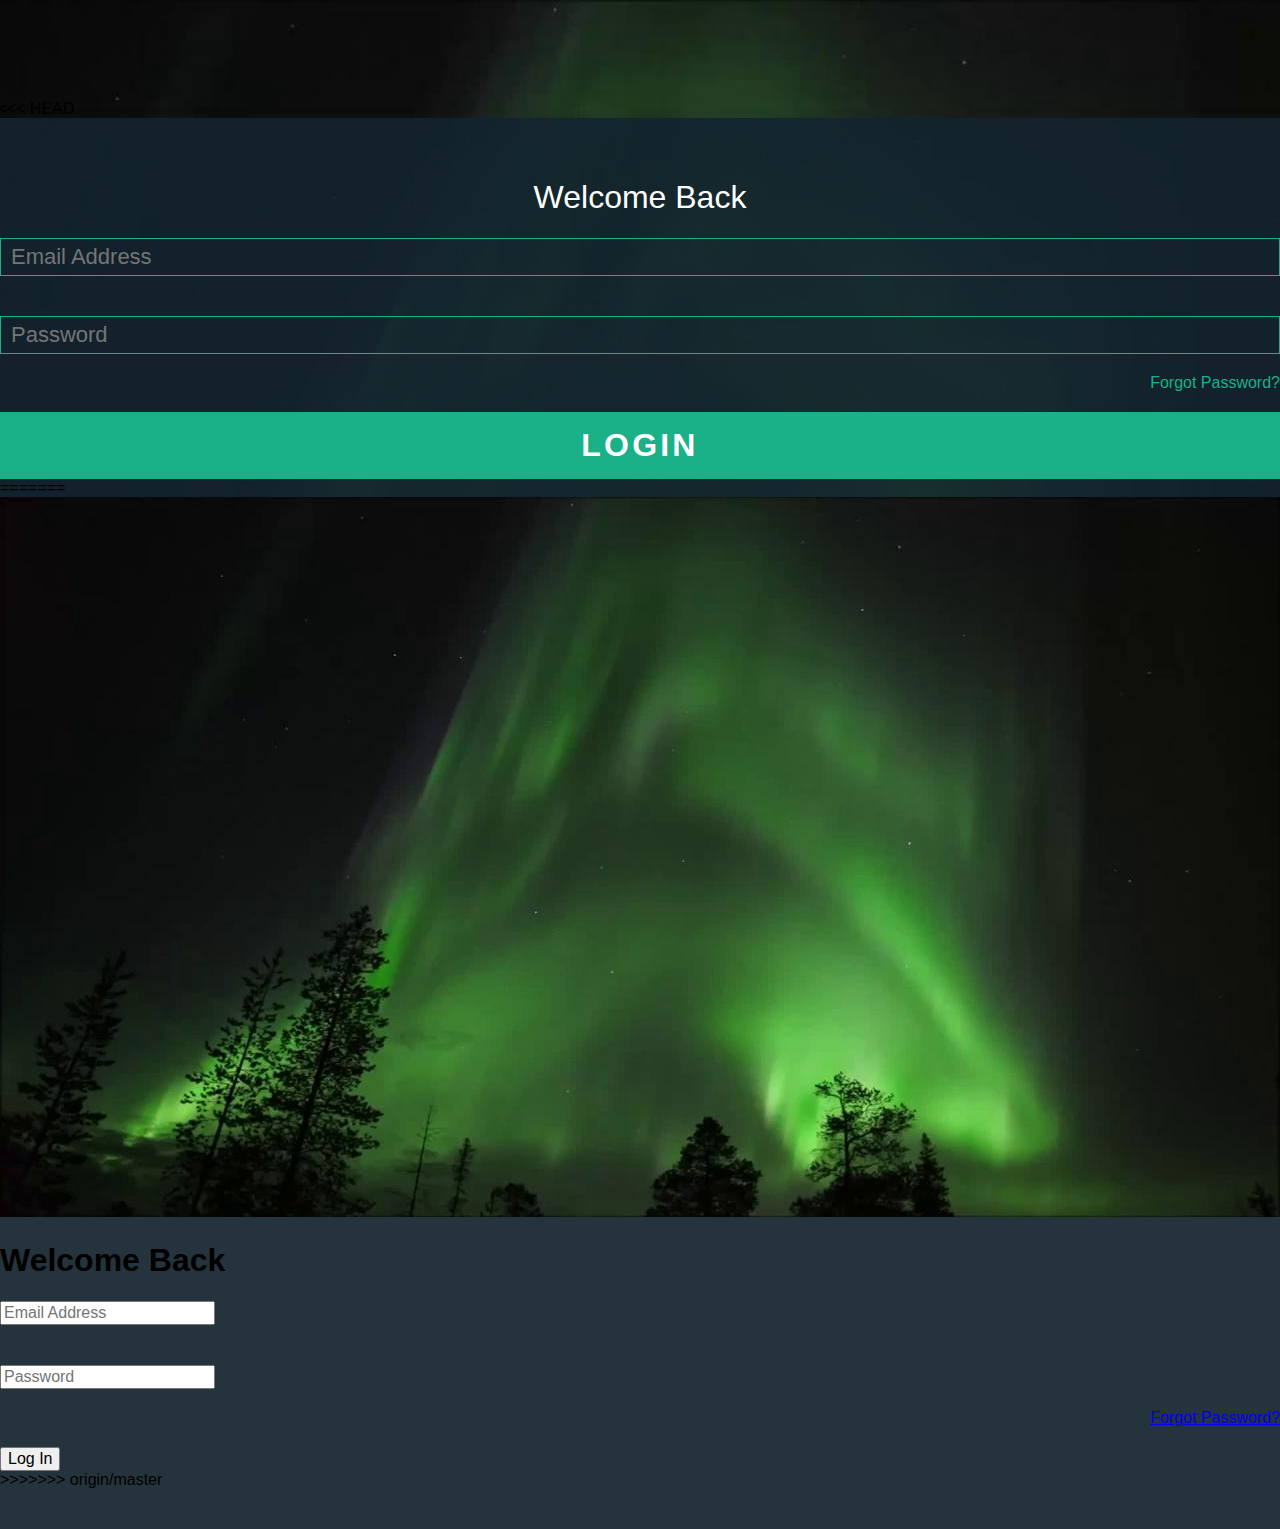
==== login.html @ 343e1aca "Merge remote-tracking branch 'origin/master'" ====
<!DOCTYPE html>
<html id="loginhtml" lang="en" ng-app="myApp">
  <head>
    <meta charset="utf-8">
    <title>Login</title>
    <link rel="stylesheet" href="css/base.css">
  </head>
  <body>
<<<<<<< HEAD
    <video id="loginvideo" poster="img/aurora.jpg" autoplay="true" loop="">
      <source src="img/aurora.mp4" type="video/mp4">
      <source src="img/aurora.webm" type="video/webm">
    </video>
    <div class="loginform">
      <div id="login">
        <h1 id="loginheader">Welcome Back</h1>
        <form id="logmein" action="/" method="post" onsubmit="return logIn(this)">
          <div class="field-wrap">
            <input id="loginEmail" type="email" name="email" placeholder="Email Address" required="" class="logininput">
          </div>
          <div class="field-wrap">
            <input id="loginPassword" type="password" name="password" placeholder="Password" required="" class="logininput">
          </div>
          <p class="forgot"><a href="#" class="loginlink">Forgot Password?</a></p>
          <input type="submit" value="LOGIN" class="loginbutton">
        </form>
=======
    <div class="login">
      <video poster="img/aurora.jpg" autoplay="true" loop="">
        <source src="img/aurora.mp4" type="video/mp4">
        <source src="img/aurora.webm" type="video/webm">
      </video>
      <div class="form">
        <div id="login">
          <h1>Welcome Back</h1>
          <form action="/" method="post">
            <div class="field-wrap">
              <input type="email" name="email" placeholder="Email Address" required="">
            </div>
            <div class="field-wrap">
              <input type="password" name="pasword" placeholder="Password" required="">
            </div>
            <p class="forgot"><a href="#">Forgot Password?</a></p>
            <button class="button button-block">Log In</button>
          </form>
        </div>
>>>>>>> origin/master
      </div>
    </div>
    <script src="js/login.js"></script>
  </body>
</html>
<!--NOTE TO SELF-->
<!--Sett opp grunt-jade og watch-->
---- css/base.css ----
/*! normalize.css v3.0.2 | MIT License | git.io/normalize */
/**
 * 1. Set default font family to sans-serif.
 * 2. Prevent iOS text size adjust after orientation change, without disabling
 *    user zoom. */
html {
  font-family: sans-serif;
  /* 1 */
  -ms-text-size-adjust: 100%;
  /* 2 */
  -webkit-text-size-adjust: 100%;
  /* 2 */
}

/**
 * Remove default margin. */
body {
  margin: 0;
}

/* HTML5 display definitions
 * ========================================================================== */
/**
 * Correct `block` display not defined for any HTML5 element in IE 8/9.
 * Correct `block` display not defined for `details` or `summary` in IE 10/11
 * and Firefox.
 * Correct `block` display not defined for `main` in IE 11. */
article,
aside,
details,
figcaption,
figure,
footer,
header,
hgroup,
main,
menu,
nav,
section,
summary {
  display: block;
}

/**
 * 1. Correct `inline-block` display not defined in IE 8/9.
 * 2. Normalize vertical alignment of `progress` in Chrome, Firefox, and Opera. */
audio,
canvas,
progress,
video {
  display: inline-block;
  /* 1 */
  vertical-align: baseline;
  /* 2 */
}

/**
 * Prevent modern browsers from displaying `audio` without controls.
 * Remove excess height in iOS 5 devices. */
audio:not([controls]) {
  display: none;
  height: 0;
}

/**
 * Address `[hidden]` styling not present in IE 8/9/10.
 * Hide the `template` element in IE 8/9/11, Safari, and Firefox < 22. */
[hidden],
template {
  display: none;
}

/* Links
 * ========================================================================== */
/**
 * Remove the gray background color from active links in IE 10. */
a {
  background-color: transparent;
}

/**
 * Improve readability when focused and also mouse hovered in all browsers. */
a:active,
a:hover {
  outline: 0;
}

/* Text-level semantics
 * ========================================================================== */
/**
 * Address styling not present in IE 8/9/10/11, Safari, and Chrome. */
abbr[title] {
  border-bottom: 1px dotted;
}

/**
 * Address style set to `bolder` in Firefox 4+, Safari, and Chrome. */
b,
strong {
  font-weight: bold;
}

/**
 * Address styling not present in Safari and Chrome. */
dfn {
  font-style: italic;
}

/**
 * Address variable `h1` font-size and margin within `section` and `article`
 * contexts in Firefox 4+, Safari, and Chrome. */
h1 {
  font-size: 2em;
  margin: 0.67em 0;
}

/**
 * Address styling not present in IE 8/9. */
mark {
  background: #ff0;
  color: #000;
}

/**
 * Address inconsistent and variable font size in all browsers. */
small {
  font-size: 80%;
}

/**
 * Prevent `sub` and `sup` affecting `line-height` in all browsers. */
sub,
sup {
  font-size: 75%;
  line-height: 0;
  position: relative;
  vertical-align: baseline;
}

sup {
  top: -0.5em;
}

sub {
  bottom: -0.25em;
}

/* Embedded content
 * ========================================================================== */
/**
 * Remove border when inside `a` element in IE 8/9/10. */
img {
  border: 0;
}

/**
 * Correct overflow not hidden in IE 9/10/11. */
svg:not(:root) {
  overflow: hidden;
}

/* Grouping content
 * ========================================================================== */
/**
 * Address margin not present in IE 8/9 and Safari. */
figure {
  margin: 1em 40px;
}

/**
 * Address differences between Firefox and other browsers. */
hr {
  -moz-box-sizing: content-box;
  box-sizing: content-box;
  height: 0;
}

/**
 * Contain overflow in all browsers. */
pre {
  overflow: auto;
}

/**
 * Address odd `em`-unit font size rendering in all browsers. */
code,
kbd,
pre,
samp {
  font-family: monospace, monospace;
  font-size: 1em;
}

/* Forms
 * ========================================================================== */
/**
 * Known limitation: by default, Chrome and Safari on OS X allow very limited
 * styling of `select`, unless a `border` property is set. */
/**
 * 1. Correct color not being inherited.
 *    Known issue: affects color of disabled elements.
 * 2. Correct font properties not being inherited.
 * 3. Address margins set differently in Firefox 4+, Safari, and Chrome. */
button,
input,
optgroup,
select,
textarea {
  color: inherit;
  /* 1 */
  font: inherit;
  /* 2 */
  margin: 0;
  /* 3 */
}

/**
 * Address `overflow` set to `hidden` in IE 8/9/10/11. */
button {
  overflow: visible;
}

/**
 * Address inconsistent `text-transform` inheritance for `button` and `select`.
 * All other form control elements do not inherit `text-transform` values.
 * Correct `button` style inheritance in Firefox, IE 8/9/10/11, and Opera.
 * Correct `select` style inheritance in Firefox. */
button,
select {
  text-transform: none;
}

/**
 * 1. Avoid the WebKit bug in Android 4.0.* where (2) destroys native `audio`
 *    and `video` controls.
 * 2. Correct inability to style clickable `input` types in iOS.
 * 3. Improve usability and consistency of cursor style between image-type
 *    `input` and others. */
button,
html input[type="button"],
input[type="reset"],
input[type="submit"] {
  -webkit-appearance: button;
  /* 2 */
  cursor: pointer;
  /* 3 */
}

/**
 * Re-set default cursor for disabled elements. */
button[disabled],
html input[disabled] {
  cursor: default;
}

/**
 * Remove inner padding and border in Firefox 4+. */
button::-moz-focus-inner,
input::-moz-focus-inner {
  border: 0;
  padding: 0;
}

/**
 * Address Firefox 4+ setting `line-height` on `input` using `!important` in
 * the UA stylesheet. */
input {
  line-height: normal;
}

/**
 * It's recommended that you don't attempt to style these elements.
 * Firefox's implementation doesn't respect box-sizing, padding, or width.
 *
 * 1. Address box sizing set to `content-box` in IE 8/9/10.
 * 2. Remove excess padding in IE 8/9/10. */
input[type="checkbox"],
input[type="radio"] {
  box-sizing: border-box;
  /* 1 */
  padding: 0;
  /* 2 */
}

/**
 * Fix the cursor style for Chrome's increment/decrement buttons. For certain
 * `font-size` values of the `input`, it causes the cursor style of the
 * decrement button to change from `default` to `text`. */
input[type="number"]::-webkit-inner-spin-button,
input[type="number"]::-webkit-outer-spin-button {
  height: auto;
}

/**
 * 1. Address `appearance` set to `searchfield` in Safari and Chrome.
 * 2. Address `box-sizing` set to `border-box` in Safari and Chrome
 *    (include `-moz` to future-proof). */
input[type="search"] {
  -webkit-appearance: textfield;
  /* 1 */
  -moz-box-sizing: content-box;
  -webkit-box-sizing: content-box;
  /* 2 */
  box-sizing: content-box;
}

/**
 * Remove inner padding and search cancel button in Safari and Chrome on OS X.
 * Safari (but not Chrome) clips the cancel button when the search input has
 * padding (and `textfield` appearance). */
input[type="search"]::-webkit-search-cancel-button,
input[type="search"]::-webkit-search-decoration {
  -webkit-appearance: none;
}

/**
 * Define consistent border, margin, and padding. */
fieldset {
  border: 1px solid #c0c0c0;
  margin: 0 2px;
  padding: 0.35em 0.625em 0.75em;
}

/**
 * 1. Correct `color` not being inherited in IE 8/9/10/11.
 * 2. Remove padding so people aren't caught out if they zero out fieldsets. */
legend {
  border: 0;
  /* 1 */
  padding: 0;
  /* 2 */
}

/**
 * Remove default vertical scrollbar in IE 8/9/10/11. */
textarea {
  overflow: auto;
}

/**
 * Don't inherit the `font-weight` (applied by a rule above).
 * NOTE: the default cannot safely be changed in Chrome and Safari on OS X. */
optgroup {
  font-weight: bold;
}

/* Tables
 * ========================================================================== */
/**
 * Remove most spacing between table cells. */
table {
  border-collapse: collapse;
  border-spacing: 0;
}

td,
th {
  padding: 0;
}

.row {
  list-style: none;
  margin-left: -20px;
}

.col--2-of-2, .col--4-of-4, .col--5-of-5, .col--6-of-6, .col--8-of-8, .col--10-of-10, .col--12-of-12 {
  width: 100%;
}

.col--1-of-2, .col--2-of-4, .col--3-of-6, .col--4-of-8, .col--5-of-10, .col--6-of-12 {
  width: 50%;
}

.col--2-of-6, .col--4-of-12 {
  width: 33.33333%;
}

.col--4-of-6, .col--8-of-12 {
  width: 66.66667%;
}

.col--1-of-4, .col--2-of-8, .col--3-of-12 {
  width: 25%;
}

.col--3-of-4, .col--6-of-8, .col--9-of-12 {
  width: 75%;
}

.col--push-2-of-2, .col--push-4-of-4, .col--push-5-of-5, .col--push-6-of-6, .col--push-8-of-8, .col--push-10-of-10, .col--push-12-of-12 {
  margin-left: 100%;
}

.col--push-1-of-2, .col--push-2-of-4, .col--push-3-of-6, .col--push-4-of-8, .col--push-5-of-10, .col--push-6-of-12 {
  margin-left: 50%;
}

.col--push-2-of-6, .col--push-4-of-12 {
  margin-left: 33.33333%;
}

.col--push-4-of-6, .col--push-8-of-12 {
  margin-left: 66.66667%;
}

.col--push-1-of-4, .col--push-2-of-8, .col--push-3-of-12 {
  margin-left: 25%;
}

.col--push-3-of-4, .col--push-6-of-8, .col--push-9-of-12 {
  margin-left: 75%;
}

.col--pull-2-of-2, .col--pull-4-of-4, .col--pull-5-of-5, .col--pull-6-of-6, .col--pull-8-of-8, .col--pull-10-of-10, .col--pull-12-of-12 {
  margin-left: -100%;
}

.col--pull-1-of-2, .col--pull-2-of-4, .col--pull-3-of-6, .col--pull-4-of-8, .col--pull-5-of-10, .col--pull-6-of-12 {
  margin-left: -50%;
}

.col--pull-2-of-6, .col--pull-4-of-12 {
  margin-left: -33.33333%;
}

.col--pull-4-of-6, .col--pull-8-of-12 {
  margin-left: -66.66667%;
}

.col--pull-1-of-4, .col--pull-2-of-8, .col--pull-3-of-12 {
  margin-left: -25%;
}

.col--pull-3-of-4, .col--pull-6-of-8, .col--pull-9-of-12 {
  margin-left: -75%;
}

.col--1-of-5 {
  width: 20%;
}

.col--push-1-of-5 {
  margin-left: 20%;
}

.col--pull-1-of-5 {
  margin-left: -20%;
}

.col--2-of-5 {
  width: 40%;
}

.col--push-2-of-5 {
  margin-left: 40%;
}

.col--pull-2-of-5 {
  margin-left: -40%;
}

.col--3-of-5 {
  width: 60%;
}

.col--push-3-of-5 {
  margin-left: 60%;
}

.col--pull-3-of-5 {
  margin-left: -60%;
}

.col--4-of-5 {
  width: 80%;
}

.col--push-4-of-5 {
  margin-left: 80%;
}

.col--pull-4-of-5 {
  margin-left: -80%;
}

.col--1-of-6 {
  width: 16.66667%;
}

.col--push-1-of-6 {
  margin-left: 16.66667%;
}

.col--pull-1-of-6 {
  margin-left: -16.66667%;
}

.col--5-of-6 {
  width: 83.33333%;
}

.col--push-5-of-6 {
  margin-left: 83.33333%;
}

.col--pull-5-of-6 {
  margin-left: -83.33333%;
}

.col--1-of-8 {
  width: 12.5%;
}

.col--push-1-of-8 {
  margin-left: 12.5%;
}

.col--pull-1-of-8 {
  margin-left: -12.5%;
}

.col--3-of-8 {
  width: 37.5%;
}

.col--push-3-of-8 {
  margin-left: 37.5%;
}

.col--pull-3-of-8 {
  margin-left: -37.5%;
}

.col--5-of-8 {
  width: 62.5%;
}

.col--push-5-of-8 {
  margin-left: 62.5%;
}

.col--pull-5-of-8 {
  margin-left: -62.5%;
}

.col--7-of-8 {
  width: 87.5%;
}

.col--push-7-of-8 {
  margin-left: 87.5%;
}

.col--pull-7-of-8 {
  margin-left: -87.5%;
}

.col--1-of-10 {
  width: 10%;
}

.col--push-1-of-10 {
  margin-left: 10%;
}

.col--pull-1-of-10 {
  margin-left: -10%;
}

.col--2-of-10 {
  width: 20%;
}

.col--push-2-of-10 {
  margin-left: 20%;
}

.col--pull-2-of-10 {
  margin-left: -20%;
}

.col--3-of-10 {
  width: 30%;
}

.col--push-3-of-10 {
  margin-left: 30%;
}

.col--pull-3-of-10 {
  margin-left: -30%;
}

.col--4-of-10 {
  width: 40%;
}

.col--push-4-of-10 {
  margin-left: 40%;
}

.col--pull-4-of-10 {
  margin-left: -40%;
}

.col--6-of-10 {
  width: 60%;
}

.col--push-6-of-10 {
  margin-left: 60%;
}

.col--pull-6-of-10 {
  margin-left: -60%;
}

.col--7-of-10 {
  width: 70%;
}

.col--push-7-of-10 {
  margin-left: 70%;
}

.col--pull-7-of-10 {
  margin-left: -70%;
}

.col--8-of-10 {
  width: 80%;
}

.col--push-8-of-10 {
  margin-left: 80%;
}

.col--pull-8-of-10 {
  margin-left: -80%;
}

.col--9-of-10 {
  width: 90%;
}

.col--push-9-of-10 {
  margin-left: 90%;
}

.col--pull-9-of-10 {
  margin-left: -90%;
}

.col--1-of-12 {
  width: 8.33333%;
}

.col--push-1-of-12 {
  margin-left: 8.33333%;
}

.col--pull-1-of-12 {
  margin-left: -8.33333%;
}

.col--2-of-12 {
  width: 16.66667%;
}

.col--push-2-of-12 {
  margin-left: 16.66667%;
}

.col--pull-2-of-12 {
  margin-left: -16.66667%;
}

.col--5-of-12 {
  width: 41.66667%;
}

.col--push-5-of-12 {
  margin-left: 41.66667%;
}

.col--pull-5-of-12 {
  margin-left: -41.66667%;
}

.col--7-of-12 {
  width: 58.33333%;
}

.col--push-7-of-12 {
  margin-left: 58.33333%;
}

.col--pull-7-of-12 {
  margin-left: -58.33333%;
}

.col--10-of-12 {
  width: 83.33333%;
}

.col--push-10-of-12 {
  margin-left: 83.33333%;
}

.col--pull-10-of-12 {
  margin-left: -83.33333%;
}

.col--11-of-12 {
  width: 91.66667%;
}

.col--push-11-of-12 {
  margin-left: 91.66667%;
}

.col--pull-11-of-12 {
  margin-left: -91.66667%;
}

.col {
  box-sizing: border-box;
  display: inline-block;
  margin-right: -.25em;
  min-height: 1px;
  padding-left: 20px;
  vertical-align: top;
}

@media (max-width: 700px) {
  .col {
    display: block;
    margin-left: 0;
    margin-right: 0;
    width: auto;
  }
}

@media (max-width: 700px) and (min-width: 480px) {
  .col[class*="col--m-"] {
    display: inline-block;
    margin-right: -.24em;
  }
  .col.col--m-1-of-2, .col.col--m-2-of-4 {
    width: 50%;
  }
  .col.col--m-1-of-3 {
    width: 33.33333%;
  }
  .col.col--m-2-of-3 {
    width: 66.66667%;
  }
  .col.col--m-1-of-4 {
    width: 25%;
  }
  .col.col--m-3-of-4 {
    width: 75%;
  }
}

@media (max-width: 480px) {
  .col[class*="col--s-"] {
    display: inline-block;
    margin-right: -.24em;
  }
  .col.col--s-1-of-2, .col.col--s-2-of-4 {
    width: 50%;
  }
  .col.col--s-1-of-3 {
    width: 33.33333%;
  }
  .col.col--s-2-of-3 {
    width: 66.66667%;
  }
  .col.col--s-1-of-4 {
    width: 25%;
  }
  .col.col--s-3-of-4 {
    width: 75%;
  }
}

.col--centered {
  display: block;
  margin-left: auto;
  margin-right: auto;
}

.col--d-first {
  float: left;
}

.col--d-last {
  float: right;
}

.row--no-gutter {
  margin-left: 0;
  width: 100%;
}

.row--no-gutter .col {
  padding-left: 0;
}

.row--no-gutter .col--span-all {
  margin-left: 0;
  width: 100%;
}

.col--ab {
  vertical-align: bottom;
}

.col--am {
  vertical-align: middle;
}

* {
  box-sizing: border-box;
}

html, body {
  height: 100%;
}

header {
  background-color: pink;
  width: 100%;
  height: 100px;
  display: flex;
  justify-content: center;
  align-items: center;
}

header svg#logo {
  height: 50px;
}

.page-wrap {
  min-height: 100%;
  /* equal to footer height */
  margin-bottom: -200px;
}

.page-wrap:after {
  content: "";
  display: block;
}

footer, .page-wrap:after {
  height: 200px;
}

footer {
  background-color: teal;
}

<<<<<<< HEAD
* {
  box-sizing: border-box;
}

*:before, *:after {
  box-sizing: border-box;
}

#loginhtml {
  background: #c1bdba;
  font-family: 'Roboto', sans-serif;
  display: flex;
  width: 100vw;
  height: 100vh;
  align-items: center;
  justify-content: center;
  overflow: hidden;
  margin-top: 100px;
}

#loginvideo {
  position: absolute;
  top: 50%;
  left: 50%;
  transform: translate(-50%, -50%);
  min-width: 100%;
  min-height: 100%;
  width: auto;
  height: auto;
  z-index: -1;
}

.loginlink {
  text-decoration: none;
  color: #1ab188;
  -webkit-transition: .5s ease;
  transition: .5s ease;
}

.loginlink:hover {
  color: #138566;
}

.loginform {
  background: rgba(19, 35, 47, 0.9);
  padding: 40px;
  border-radius: 4px;
  box-shadow: 0 4px 10px 4px rgba(19, 35, 47, 0.3);
}

#loginheader {
  text-align: center;
  color: #ffffff;
  font-weight: 300;
  margin: 30 0 30 0;
}

.logininput {
  font-size: 22px;
  display: block;
  width: 100%;
  height: 100%;
  padding: 5px 10px;
  background: none;
  background-image: none;
  border: 1px solid #1ab188;
  color: #ffffff;
  border-radius: 0;
  -webkit-transition: border-color .25s ease, box-shadow .25s ease;
  transition: border-color .25s ease, box-shadow .25s ease;
  -webkit-appearance: none;
}

.logininput:focus {
  outline: #138566;
}

.field-wrap {
  position: relative;
  margin-bottom: 40px;
}

textarea {
  border: 2px solid #a0b3b0;
  resize: vertical;
}

.loginbutton {
  border: 0;
  outline: none;
  border-radius: 0;
  padding: 15px 0;
  font-size: 2rem;
  font-weight: 600;
  text-transform: uppercase;
  letter-spacing: .1em;
  display: block;
  width: 100%;
  background: #1ab188;
  color: #ffffff;
  -webkit-transition: all 0.5s ease;
  transition: all 0.5s ease;
  -webkit-appearance: none;
}

.loginbutton:hover, .loginbutton:focus {
  background: #138566;
}

.forgot {
  margin-top: -20px;
  text-align: right;
  margin-bottom: 20px;
}
=======
#container {
  width: calc(100% - 100px);
  max-width: 1060px;
  padding: 0px 50px;
  margin: 0 auto;
  border: 2px solid red;
}
>>>>>>> origin/master
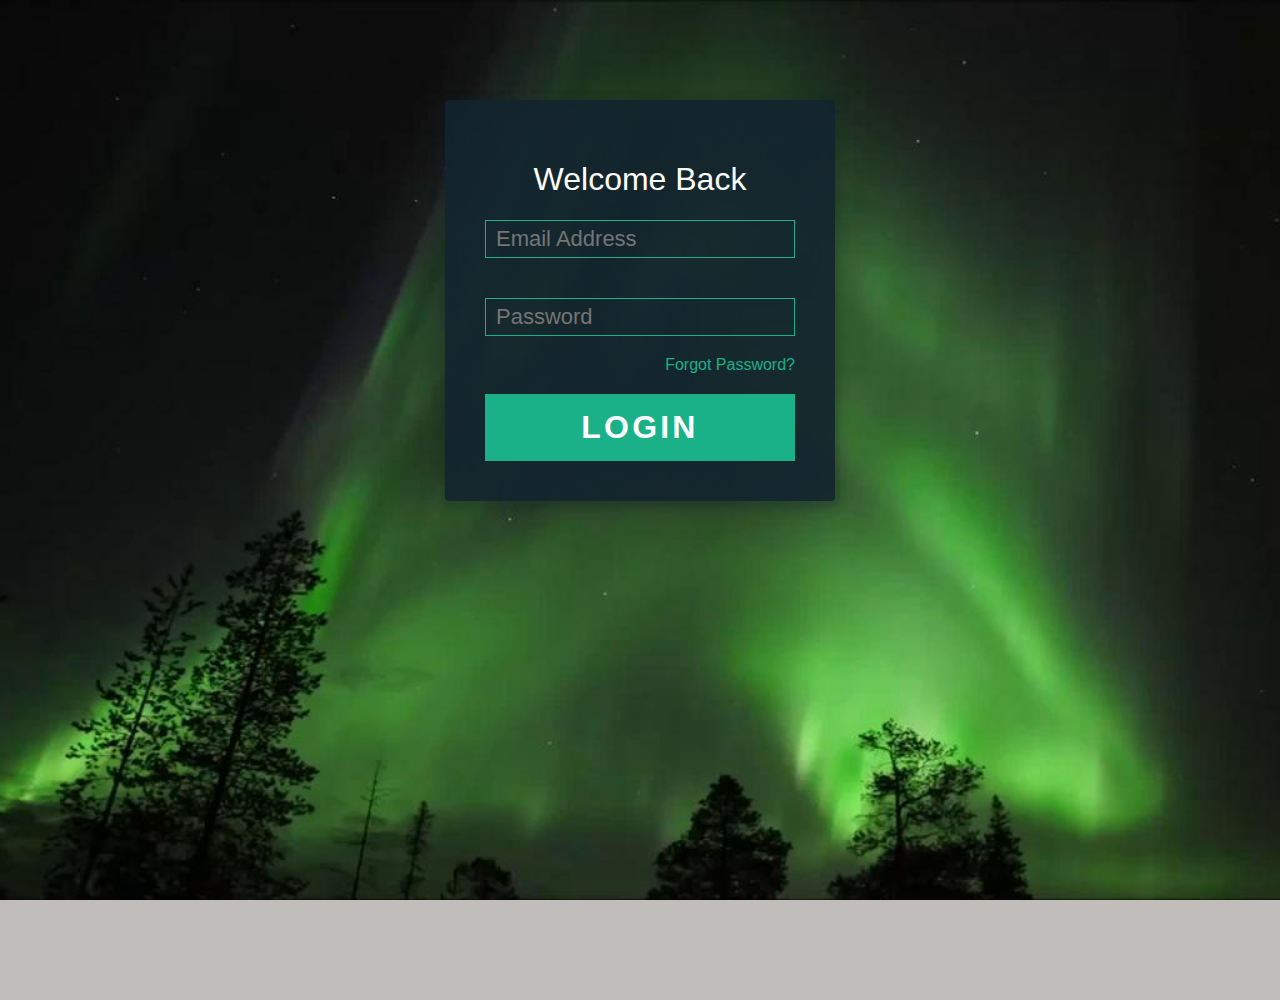
==== commit eaad9ce7: "Work" ====
--- a/login.html
+++ b/login.html
@@ -6,7 +6,6 @@
     <link rel="stylesheet" href="css/base.css">
   </head>
   <body>
-<<<<<<< HEAD
     <video id="loginvideo" poster="img/aurora.jpg" autoplay="true" loop="">
       <source src="img/aurora.mp4" type="video/mp4">
       <source src="img/aurora.webm" type="video/webm">
@@ -24,31 +23,8 @@
           <p class="forgot"><a href="#" class="loginlink">Forgot Password?</a></p>
           <input type="submit" value="LOGIN" class="loginbutton">
         </form>
-=======
-    <div class="login">
-      <video poster="img/aurora.jpg" autoplay="true" loop="">
-        <source src="img/aurora.mp4" type="video/mp4">
-        <source src="img/aurora.webm" type="video/webm">
-      </video>
-      <div class="form">
-        <div id="login">
-          <h1>Welcome Back</h1>
-          <form action="/" method="post">
-            <div class="field-wrap">
-              <input type="email" name="email" placeholder="Email Address" required="">
-            </div>
-            <div class="field-wrap">
-              <input type="password" name="pasword" placeholder="Password" required="">
-            </div>
-            <p class="forgot"><a href="#">Forgot Password?</a></p>
-            <button class="button button-block">Log In</button>
-          </form>
-        </div>
->>>>>>> origin/master
       </div>
     </div>
     <script src="js/login.js"></script>
   </body>
-</html>
-<!--NOTE TO SELF-->
-<!--Sett opp grunt-jade og watch-->+</html>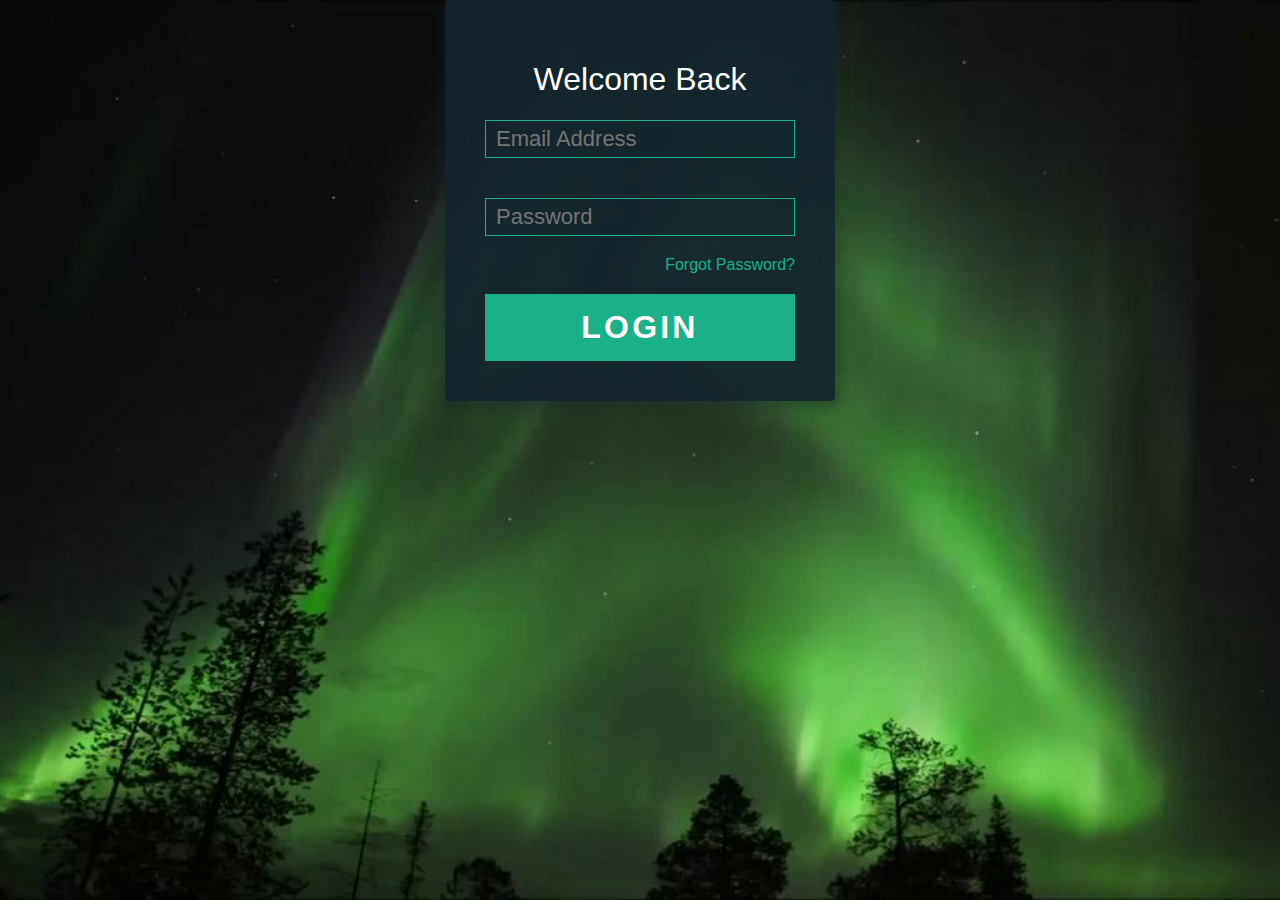
==== commit 03de4120: "Update" ====
--- a/login.html
+++ b/login.html
@@ -5,7 +5,7 @@
     <title>Login</title>
     <link rel="stylesheet" href="css/base.css">
   </head>
-  <body>
+  <body id="loginBody">
     <video id="loginvideo" poster="img/aurora.jpg" autoplay="true" loop="">
       <source src="img/aurora.mp4" type="video/mp4">
       <source src="img/aurora.webm" type="video/webm">
--- a/css/base.css
+++ b/css/base.css
@@ -1,3 +1,332 @@
+/*! normalize.css v4.1.1 | MIT License | github.com/necolas/normalize.css */
+/**
+ * 1. Change the default font family in all browsers (opinionated).
+ * 2. Prevent adjustments of font size after orientation changes in IE and iOS. */
+html {
+  font-family: sans-serif;
+  /* 1 */
+  -ms-text-size-adjust: 100%;
+  /* 2 */
+  -webkit-text-size-adjust: 100%;
+  /* 2 */
+}
+
+/**
+ * Remove the margin in all browsers (opinionated). */
+body {
+  margin: 0;
+}
+
+/* HTML5 display definitions
+ * ========================================================================== */
+/**
+ * Add the correct display in IE 9-.
+ * 1. Add the correct display in Edge, IE, and Firefox.
+ * 2. Add the correct display in IE. */
+article, aside, details, figcaption, figure, footer, header, main, menu, nav, section, summary {
+  /* 1 */
+  display: block;
+}
+
+/**
+ * Add the correct display in IE 9-. */
+audio, canvas, progress, video {
+  display: inline-block;
+}
+
+/**
+ * Add the correct display in iOS 4-7. */
+audio:not([controls]) {
+  display: none;
+  height: 0;
+}
+
+/**
+ * Add the correct vertical alignment in Chrome, Firefox, and Opera. */
+progress {
+  vertical-align: baseline;
+}
+
+/**
+ * Add the correct display in IE 10-.
+ * 1. Add the correct display in IE. */
+template, [hidden] {
+  display: none;
+}
+
+/* Links
+ * ========================================================================== */
+/**
+ * 1. Remove the gray background on active links in IE 10.
+ * 2. Remove gaps in links underline in iOS 8+ and Safari 8+. */
+a {
+  background-color: transparent;
+  /* 1 */
+  -webkit-text-decoration-skip: objects;
+  /* 2 */
+}
+
+a:active, a:hover {
+  outline-width: 0;
+}
+
+/**
+ * Remove the outline on focused links when they are also active or hovered
+ * in all browsers (opinionated). */
+/* Text-level semantics
+ * ========================================================================== */
+/**
+ * 1. Remove the bottom border in Firefox 39-.
+ * 2. Add the correct text decoration in Chrome, Edge, IE, Opera, and Safari. */
+abbr[title] {
+  border-bottom: none;
+  /* 1 */
+  text-decoration: underline;
+  /* 2 */
+  text-decoration: underline dotted;
+  /* 2 */
+}
+
+/**
+ * Prevent the duplicate application of `bolder` by the next rule in Safari 6. */
+b, strong {
+  font-weight: inherit;
+}
+
+/**
+ * Add the correct font weight in Chrome, Edge, and Safari. */
+b, strong {
+  font-weight: bolder;
+}
+
+/**
+ * Add the correct font style in Android 4.3-. */
+dfn {
+  font-style: italic;
+}
+
+/**
+ * Correct the font size and margin on `h1` elements within `section` and
+ * `article` contexts in Chrome, Firefox, and Safari. */
+h1 {
+  font-size: 2em;
+  margin: 0.67em 0;
+}
+
+/**
+ * Add the correct background and color in IE 9-. */
+mark {
+  background-color: #ff0;
+  color: #000;
+}
+
+/**
+ * Add the correct font size in all browsers. */
+small {
+  font-size: 80%;
+}
+
+/**
+ * Prevent `sub` and `sup` elements from affecting the line height in
+ * all browsers. */
+sub, sup {
+  font-size: 75%;
+  line-height: 0;
+  position: relative;
+  vertical-align: baseline;
+}
+
+sub {
+  bottom: -0.25em;
+}
+
+sup {
+  top: -0.5em;
+}
+
+/* Embedded content
+ * ========================================================================== */
+/**
+ * Remove the border on images inside links in IE 10-. */
+img {
+  border-style: none;
+}
+
+/**
+ * Hide the overflow in IE. */
+svg:not(:root) {
+  overflow: hidden;
+}
+
+/* Grouping content
+ * ========================================================================== */
+/**
+ * 1. Correct the inheritance and scaling of font size in all browsers.
+ * 2. Correct the odd `em` font sizing in all browsers. */
+code, kbd, pre, samp {
+  font-family: monospace, monospace;
+  /* 1 */
+  font-size: 1em;
+  /* 2 */
+}
+
+/**
+ * Add the correct margin in IE 8. */
+figure {
+  margin: 1em 40px;
+}
+
+/**
+ * 1. Add the correct box sizing in Firefox.
+ * 2. Show the overflow in Edge and IE. */
+hr {
+  box-sizing: content-box;
+  /* 1 */
+  height: 0;
+  /* 1 */
+  overflow: visible;
+  /* 2 */
+}
+
+/* Forms
+ * ========================================================================== */
+/**
+ * 1. Change font properties to `inherit` in all browsers (opinionated).
+ * 2. Remove the margin in Firefox and Safari. */
+button, input, select, textarea {
+  font: inherit;
+  /* 1 */
+  margin: 0;
+  /* 2 */
+}
+
+/**
+ * Restore the font weight unset by the previous rule. */
+optgroup {
+  font-weight: bold;
+}
+
+/**
+ * Show the overflow in IE.
+ * 1. Show the overflow in Edge. */
+button, input {
+  /* 1 */
+  overflow: visible;
+}
+
+/**
+ * Remove the inheritance of text transform in Edge, Firefox, and IE.
+ * 1. Remove the inheritance of text transform in Firefox. */
+button, select {
+  /* 1 */
+  text-transform: none;
+}
+
+/**
+ * 1. Prevent a WebKit bug where (2) destroys native `audio` and `video`
+ *    controls in Android 4.
+ * 2. Correct the inability to style clickable types in iOS and Safari. */
+button, html [type="button"], [type="reset"], [type="submit"] {
+  -webkit-appearance: button;
+  /* 2 */
+}
+
+/**
+ * Remove the inner border and padding in Firefox. */
+button::-moz-focus-inner, [type="button"]::-moz-focus-inner, [type="reset"]::-moz-focus-inner, [type="submit"]::-moz-focus-inner {
+  border-style: none;
+  padding: 0;
+}
+
+/**
+ * Restore the focus styles unset by the previous rule. */
+button:-moz-focusring, [type="button"]:-moz-focusring, [type="reset"]:-moz-focusring, [type="submit"]:-moz-focusring {
+  outline: 1px dotted ButtonText;
+}
+
+/**
+ * Change the border, margin, and padding in all browsers (opinionated). */
+fieldset {
+  border: 1px solid #c0c0c0;
+  margin: 0 2px;
+  padding: 0.35em 0.625em 0.75em;
+}
+
+/**
+ * 1. Correct the text wrapping in Edge and IE.
+ * 2. Correct the color inheritance from `fieldset` elements in IE.
+ * 3. Remove the padding so developers are not caught out when they zero out
+ *    `fieldset` elements in all browsers. */
+legend {
+  box-sizing: border-box;
+  /* 1 */
+  color: inherit;
+  /* 2 */
+  display: table;
+  /* 1 */
+  max-width: 100%;
+  /* 1 */
+  padding: 0;
+  /* 3 */
+  white-space: normal;
+  /* 1 */
+}
+
+/**
+ * Remove the default vertical scrollbar in IE. */
+textarea {
+  overflow: auto;
+}
+
+/**
+ * 1. Add the correct box sizing in IE 10-.
+ * 2. Remove the padding in IE 10-. */
+[type="checkbox"], [type="radio"] {
+  box-sizing: border-box;
+  /* 1 */
+  padding: 0;
+  /* 2 */
+}
+
+/**
+ * Correct the cursor style of increment and decrement buttons in Chrome. */
+[type="number"]::-webkit-inner-spin-button, [type="number"]::-webkit-outer-spin-button {
+  height: auto;
+}
+
+/**
+ * 1. Correct the odd appearance in Chrome and Safari.
+ * 2. Correct the outline style in Safari. */
+[type="search"] {
+  -webkit-appearance: textfield;
+  /* 1 */
+  outline-offset: -2px;
+  /* 2 */
+}
+
+[type="search"]::-webkit-search-cancel-button, [type="search"]::-webkit-search-decoration {
+  -webkit-appearance: none;
+}
+
+/**
+ * Remove the inner padding and cancel buttons in Chrome and Safari on OS X. */
+/**
+ * Correct the text style of placeholders in Chrome, Edge, and Safari. */
+\::-webkit-input-placeholder {
+  color: inherit;
+  opacity: 0.54;
+}
+
+/**
+ * 1. Correct the inability to style clickable types in iOS and Safari.
+ * 2. Change font properties to `inherit` in Safari. */
+\::-webkit-file-upload-button {
+  -webkit-appearance: button;
+  /* 1 */
+  font: inherit;
+  /* 2 */
+}
+
 /*! normalize.css v3.0.2 | MIT License | git.io/normalize */
 /**
  * 1. Set default font family to sans-serif.
@@ -861,25 +1190,26 @@
   background-color: teal;
 }
 
-<<<<<<< HEAD
-* {
-  box-sizing: border-box;
-}
-
-*:before, *:after {
-  box-sizing: border-box;
+#container {
+  width: calc(100% - 100px);
+  max-width: 1060px;
+  padding: 0px 50px;
+  margin: 0 auto;
+  border: 2px solid red;
 }
 
 #loginhtml {
   background: #c1bdba;
   font-family: 'Roboto', sans-serif;
   display: flex;
-  width: 100vw;
-  height: 100vh;
+  width: 100%;
+  height: 100%;
+  margin: 0;
+  margin-padding: 0;
   align-items: center;
   justify-content: center;
   overflow: hidden;
-  margin-top: 100px;
+  text-align: center;
 }
 
 #loginvideo {
@@ -894,21 +1224,10 @@
   z-index: -1;
 }
 
-.loginlink {
-  text-decoration: none;
-  color: #1ab188;
-  -webkit-transition: .5s ease;
-  transition: .5s ease;
-}
-
-.loginlink:hover {
-  color: #138566;
-}
-
 .loginform {
   background: rgba(19, 35, 47, 0.9);
+  border-radius: 4px;
   padding: 40px;
-  border-radius: 4px;
   box-shadow: 0 4px 10px 4px rgba(19, 35, 47, 0.3);
 }
 
@@ -947,6 +1266,17 @@
 textarea {
   border: 2px solid #a0b3b0;
   resize: vertical;
+}
+
+.loginlink {
+  text-decoration: none;
+  color: #1ab188;
+  -webkit-transition: .5s ease;
+  transition: .5s ease;
+}
+
+.loginlink:hover {
+  color: #138566;
 }
 
 .loginbutton {
@@ -976,12 +1306,3 @@
   text-align: right;
   margin-bottom: 20px;
 }
-=======
-#container {
-  width: calc(100% - 100px);
-  max-width: 1060px;
-  padding: 0px 50px;
-  margin: 0 auto;
-  border: 2px solid red;
-}
->>>>>>> origin/master
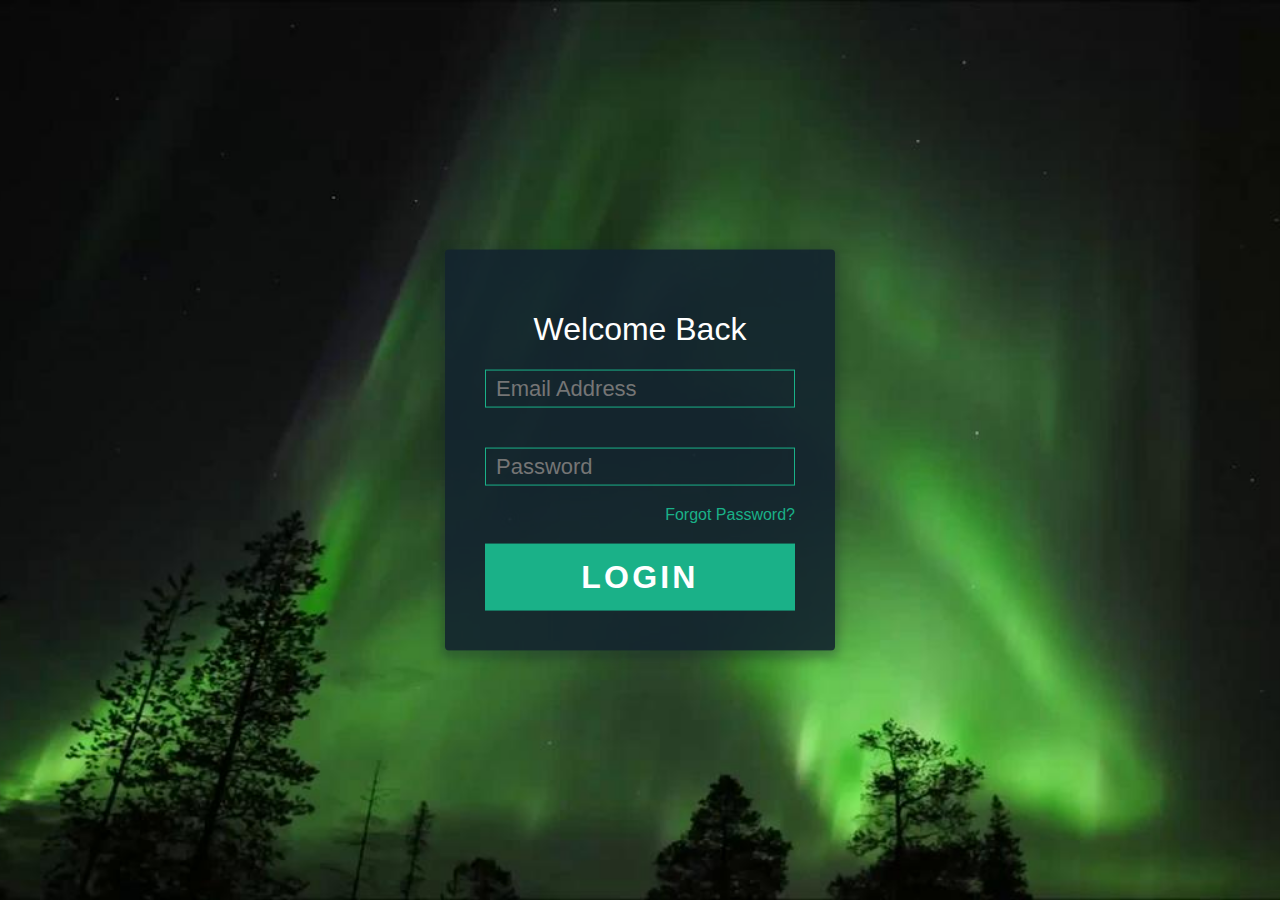
==== commit 2cfcf2f5: "Login update" ====
--- a/login.html
+++ b/login.html
@@ -10,21 +10,19 @@
       <source src="img/aurora.mp4" type="video/mp4">
       <source src="img/aurora.webm" type="video/webm">
     </video>
-    <div class="loginform">
-      <div id="login">
-        <h1 id="loginheader">Welcome Back</h1>
-        <form id="logmein" action="/" method="post" onsubmit="return logIn(this)">
-          <div class="field-wrap">
-            <input id="loginEmail" type="email" name="email" placeholder="Email Address" required="" class="logininput">
-          </div>
-          <div class="field-wrap">
-            <input id="loginPassword" type="password" name="password" placeholder="Password" required="" class="logininput">
-          </div>
-          <p class="forgot"><a href="#" class="loginlink">Forgot Password?</a></p>
-          <input type="submit" value="LOGIN" class="loginbutton">
-        </form>
-      </div>
+    <div id="login">
+      <h1 id="loginheader">Welcome Back</h1>
+      <form id="logmein" action="/" method="post" onsubmit="return logIn(this)">
+        <div class="field-wrap">
+          <input id="loginEmail" type="email" name="email" placeholder="Email Address" required="" class="logininput">
+        </div>
+        <div class="field-wrap">
+          <input id="loginPassword" type="password" name="password" placeholder="Password" required="" class="logininput">
+        </div>
+        <p class="forgot"><a href="#" class="loginlink">Forgot Password?</a></p>
+        <input type="submit" value="LOGIN" class="loginbutton">
+        <script src="js/login.js"></script>
+      </form>
     </div>
-    <script src="js/login.js"></script>
   </body>
-</html>+</html>
--- a/css/base.css
+++ b/css/base.css
@@ -1198,18 +1198,15 @@
   border: 2px solid red;
 }
 
-#loginhtml {
+#loginbody {
   background: #c1bdba;
   font-family: 'Roboto', sans-serif;
-  display: flex;
-  width: 100%;
-  height: 100%;
+  width: 100vw;
+  height: 100vh;
   margin: 0;
-  margin-padding: 0;
-  align-items: center;
-  justify-content: center;
+  padding: 0;
   overflow: hidden;
-  text-align: center;
+  position: relative;
 }
 
 #loginvideo {
@@ -1224,11 +1221,15 @@
   z-index: -1;
 }
 
-.loginform {
+#login {
   background: rgba(19, 35, 47, 0.9);
   border-radius: 4px;
   padding: 40px;
   box-shadow: 0 4px 10px 4px rgba(19, 35, 47, 0.3);
+  position: absolute;
+  top: 50%;
+  left: 50%;
+  transform: translate(-50%, -50%);
 }
 
 #loginheader {
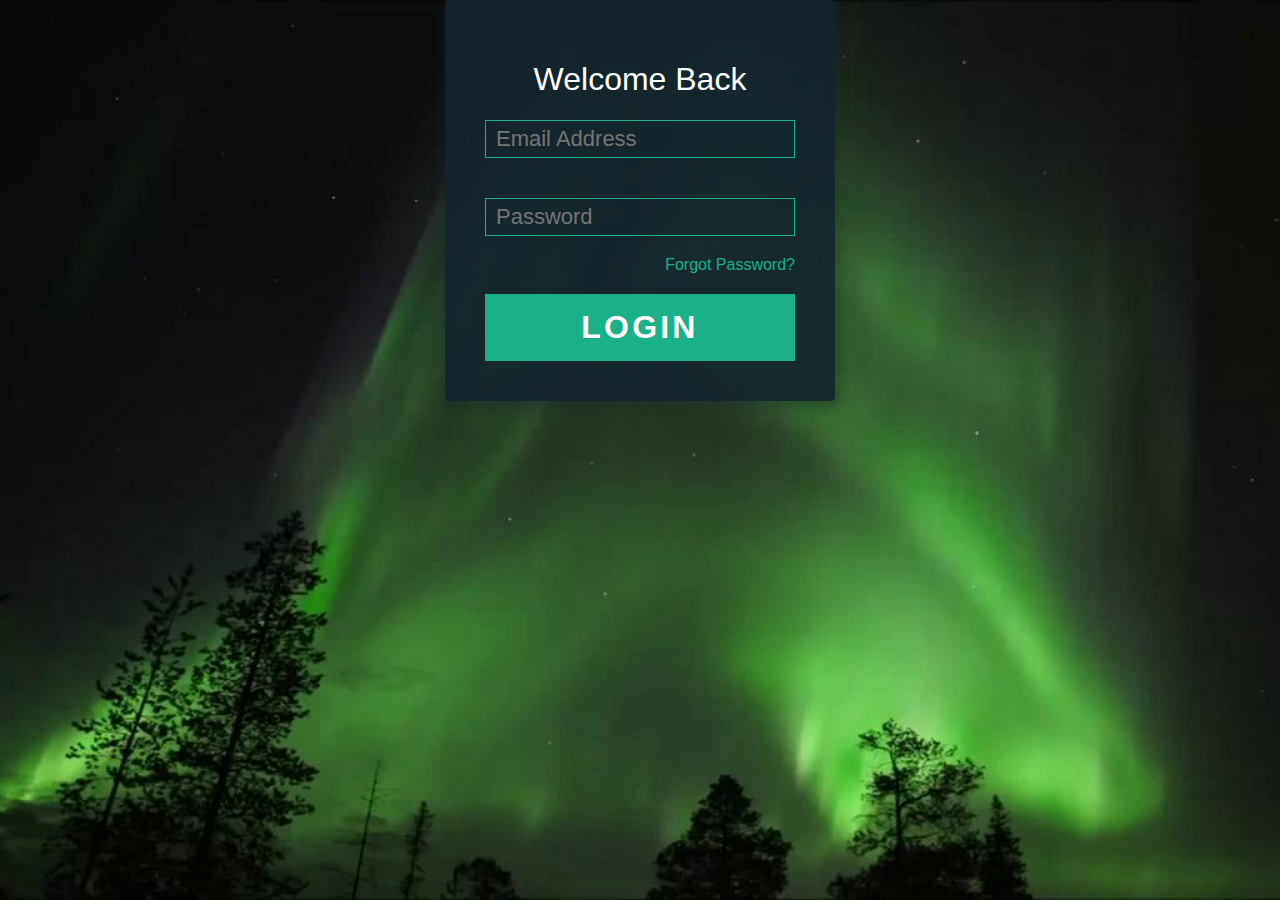
==== commit 36e68afe: "Merge remote-tracking branch 'origin/master'" ====
--- a/login.html
+++ b/login.html
@@ -10,19 +10,21 @@
       <source src="img/aurora.mp4" type="video/mp4">
       <source src="img/aurora.webm" type="video/webm">
     </video>
-    <div id="login">
-      <h1 id="loginheader">Welcome Back</h1>
-      <form id="logmein" action="/" method="post" onsubmit="return logIn(this)">
-        <div class="field-wrap">
-          <input id="loginEmail" type="email" name="email" placeholder="Email Address" required="" class="logininput">
-        </div>
-        <div class="field-wrap">
-          <input id="loginPassword" type="password" name="password" placeholder="Password" required="" class="logininput">
-        </div>
-        <p class="forgot"><a href="#" class="loginlink">Forgot Password?</a></p>
-        <input type="submit" value="LOGIN" class="loginbutton">
-        <script src="js/login.js"></script>
-      </form>
+    <div class="loginform">
+      <div id="login">
+        <h1 id="loginheader">Welcome Back</h1>
+        <form id="logmein" action="/" method="post" onsubmit="return logIn(this)">
+          <div class="field-wrap">
+            <input id="loginEmail" type="email" name="email" placeholder="Email Address" required="" class="logininput">
+          </div>
+          <div class="field-wrap">
+            <input id="loginPassword" type="password" name="password" placeholder="Password" required="" class="logininput">
+          </div>
+          <p class="forgot"><a href="#" class="loginlink">Forgot Password?</a></p>
+          <input type="submit" value="LOGIN" class="loginbutton">
+        </form>
+      </div>
     </div>
+    <script src="js/login.js"></script>
   </body>
-</html>
+</html>--- a/css/base.css
+++ b/css/base.css
@@ -1198,15 +1198,18 @@
   border: 2px solid red;
 }
 
-#loginbody {
+#loginhtml {
   background: #c1bdba;
   font-family: 'Roboto', sans-serif;
-  width: 100vw;
-  height: 100vh;
+  display: flex;
+  width: 100%;
+  height: 100%;
   margin: 0;
-  padding: 0;
+  margin-padding: 0;
+  align-items: center;
+  justify-content: center;
   overflow: hidden;
-  position: relative;
+  text-align: center;
 }
 
 #loginvideo {
@@ -1221,15 +1224,11 @@
   z-index: -1;
 }
 
-#login {
+.loginform {
   background: rgba(19, 35, 47, 0.9);
   border-radius: 4px;
   padding: 40px;
   box-shadow: 0 4px 10px 4px rgba(19, 35, 47, 0.3);
-  position: absolute;
-  top: 50%;
-  left: 50%;
-  transform: translate(-50%, -50%);
 }
 
 #loginheader {
@@ -1307,3 +1306,15 @@
   text-align: right;
   margin-bottom: 20px;
 }
+
+.notifications {
+  background-color: grey;
+}
+
+.notifications img {
+  width: 100px;
+}
+
+#test {
+  width: 500px;
+}
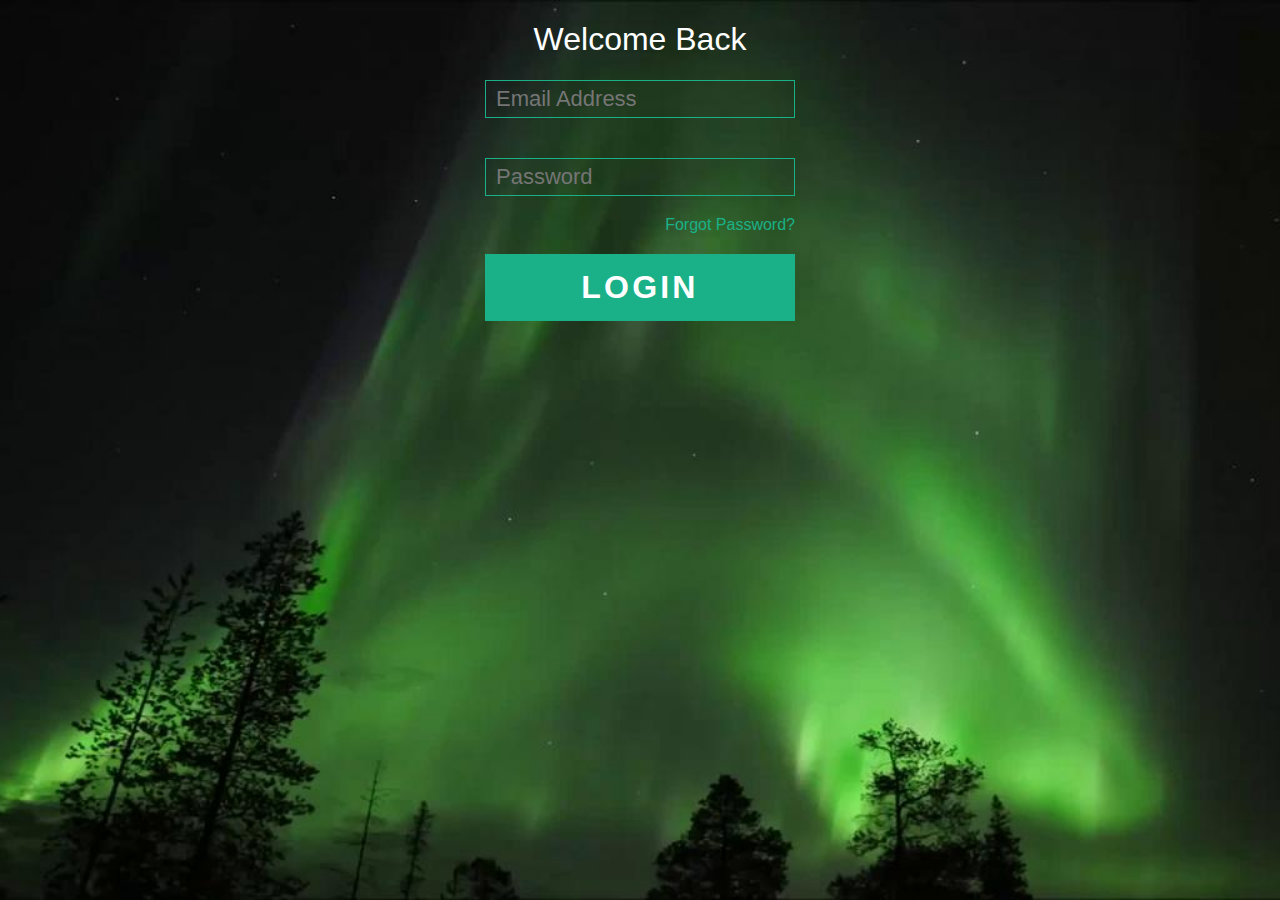
==== commit 4bf6e92d: "Merge remote-tracking branch 'origin/master'" ====
--- a/login.html
+++ b/login.html
@@ -10,21 +10,19 @@
       <source src="img/aurora.mp4" type="video/mp4">
       <source src="img/aurora.webm" type="video/webm">
     </video>
-    <div class="loginform">
-      <div id="login">
-        <h1 id="loginheader">Welcome Back</h1>
-        <form id="logmein" action="/" method="post" onsubmit="return logIn(this)">
-          <div class="field-wrap">
-            <input id="loginEmail" type="email" name="email" placeholder="Email Address" required="" class="logininput">
-          </div>
-          <div class="field-wrap">
-            <input id="loginPassword" type="password" name="password" placeholder="Password" required="" class="logininput">
-          </div>
-          <p class="forgot"><a href="#" class="loginlink">Forgot Password?</a></p>
-          <input type="submit" value="LOGIN" class="loginbutton">
-        </form>
-      </div>
+    <div id="login">
+      <h1 id="loginheader">Welcome Back</h1>
+      <form id="logmein" action="/" method="post" onsubmit="return logIn(this)">
+        <div class="field-wrap">
+          <input id="loginEmail" type="email" name="email" placeholder="Email Address" required="" class="logininput">
+        </div>
+        <div class="field-wrap">
+          <input id="loginPassword" type="password" name="password" placeholder="Password" required="" class="logininput">
+        </div>
+        <p class="forgot"><a href="#" class="loginlink">Forgot Password?</a></p>
+        <input type="submit" value="LOGIN" class="loginbutton">
+        <script src="js/login.js"></script>
+      </form>
     </div>
-    <script src="js/login.js"></script>
   </body>
 </html>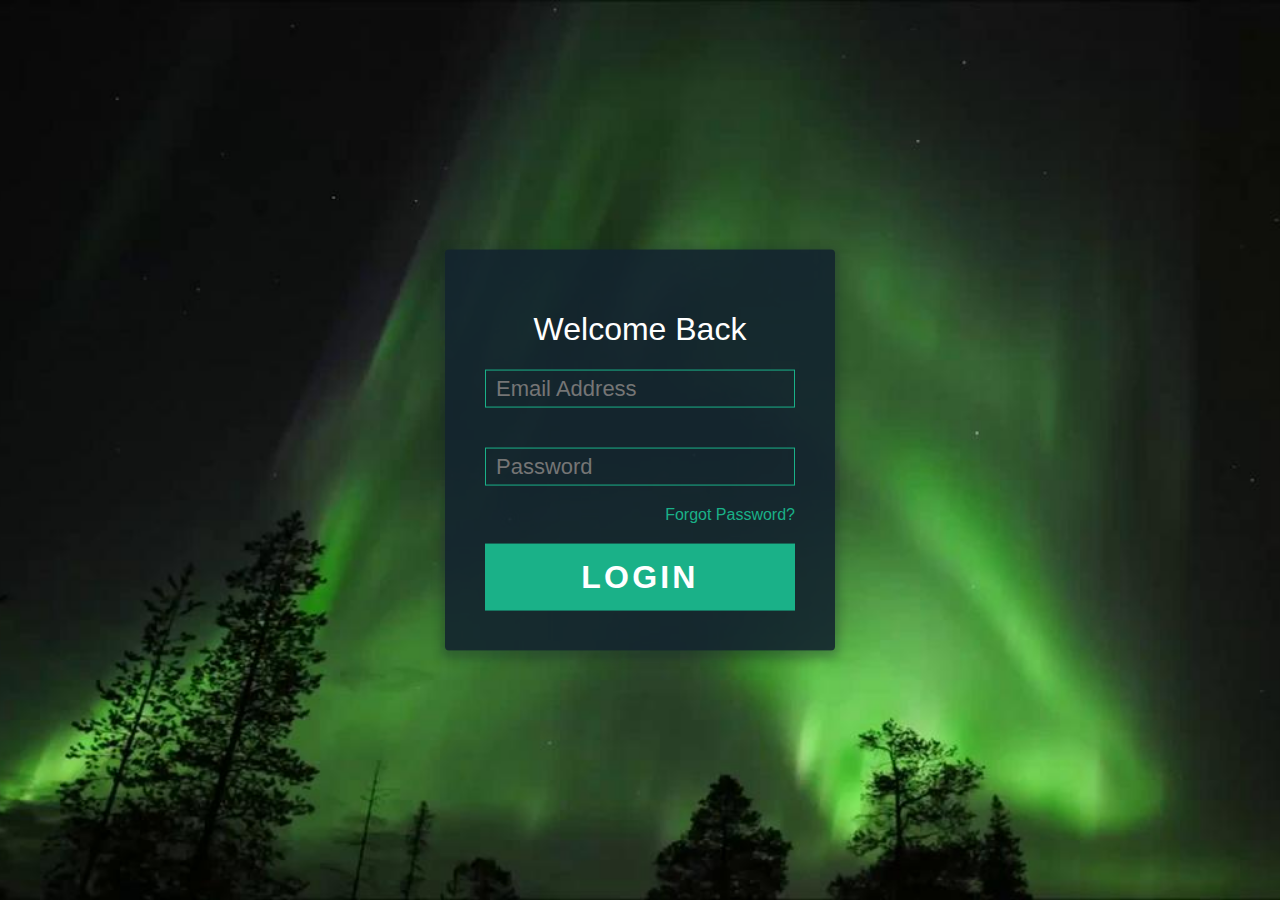
==== commit b3f0fbaa: "Login update" ====
--- a/login.html
+++ b/login.html
@@ -12,7 +12,7 @@
     </video>
     <div id="login">
       <h1 id="loginheader">Welcome Back</h1>
-      <form id="logmein" action="/" method="post" onsubmit="return logIn(this)">
+      <form id="logmein" name="loginForm" action="index.html" method="post" onsubmit="return validate(this);">
         <div class="field-wrap">
           <input id="loginEmail" type="email" name="email" placeholder="Email Address" required="" class="logininput">
         </div>
--- a/css/base.css
+++ b/css/base.css
@@ -1150,6 +1150,52 @@
   vertical-align: middle;
 }
 
+.a2 {
+  fill: url(#aurora); }
+  .a2.animate {
+    animation: aurora 2 1s 1s ease-in-out forwards; }
+
+.r2 {
+  fill: url(#aurora); }
+  .r2.animate {
+    animation: aurora 2 1s 1s ease-in-out forwards; }
+
+.o {
+  fill: url(#aurora); }
+  .o.animate {
+    animation: aurora 1s 1s ease-in-out forwards; }
+
+.r {
+  fill: url(#aurora); }
+  .r.animate {
+    animation: aurora 1s 1s ease-in-out forwards; }
+
+.u {
+  fill: url(#aurora); }
+  .u.animate {
+    animation: aurora 1s 1s ease-in-out forwards; }
+
+.al {
+  fill: green; }
+  .al.animate {
+    animation: aurora 1s 1s ease-in-out forwards; }
+
+.a {
+  fill: green; }
+  .a.animate {
+    animation: aurora 1s 1s ease-in-out forwards; }
+
+@keyframes aurora {
+  0% {
+    opacity: 0;
+    transform: translateY(-20px); }
+  33% {
+    opacity: 1;
+    transform: translateY(0px); }
+  66% {
+    transform: translateY(-20px); }
+  100% {
+    transform: translate(0px); } }
 * {
   box-sizing: border-box;
 }
@@ -1158,17 +1204,52 @@
   height: 100%;
 }
 
+body {
+  background-color: #314650;
+  color: white;
+}
+
 header {
-  background-color: pink;
+  background-color: #455A64;
   width: 100%;
-  height: 100px;
+  height: 200px;
+  display: flex;
+  flex-flow: column;
+  justify-content: space-between;
+  box-shadow: 0px 0px 10px 0px rgba(0, 0, 0, 0.45);
+}
+
+header svg#logo {
+  height: 50px;
+}
+
+header nav {
+  background-color: #6d828c;
+  height: 50px;
   display: flex;
   justify-content: center;
+}
+
+header nav a {
+  color: white;
+  text-decoration: none;
+}
+
+header nav ul {
+  list-style-type: none;
+  display: flex;
+  justify-content: space-between;
   align-items: center;
-}
-
-header svg#logo {
-  height: 50px;
+  width: calc(100% - 100px);
+  max-width: 1060px;
+  padding: 0px 50px;
+  margin: 0 auto;
+  border: 0;
+}
+
+header nav ul li {
+  list-style: none;
+  display: inline;
 }
 
 .page-wrap {
@@ -1195,21 +1276,17 @@
   max-width: 1060px;
   padding: 0px 50px;
   margin: 0 auto;
-  border: 2px solid red;
-}
-
-#loginhtml {
+}
+
+#loginbody {
   background: #c1bdba;
   font-family: 'Roboto', sans-serif;
-  display: flex;
-  width: 100%;
-  height: 100%;
+  width: 100vw;
+  height: 100vh;
   margin: 0;
-  margin-padding: 0;
-  align-items: center;
-  justify-content: center;
+  padding: 0;
   overflow: hidden;
-  text-align: center;
+  position: relative;
 }
 
 #loginvideo {
@@ -1224,11 +1301,15 @@
   z-index: -1;
 }
 
-.loginform {
+#login {
   background: rgba(19, 35, 47, 0.9);
   border-radius: 4px;
   padding: 40px;
   box-shadow: 0 4px 10px 4px rgba(19, 35, 47, 0.3);
+  position: absolute;
+  top: 50%;
+  left: 50%;
+  transform: translate(-50%, -50%);
 }
 
 #loginheader {
